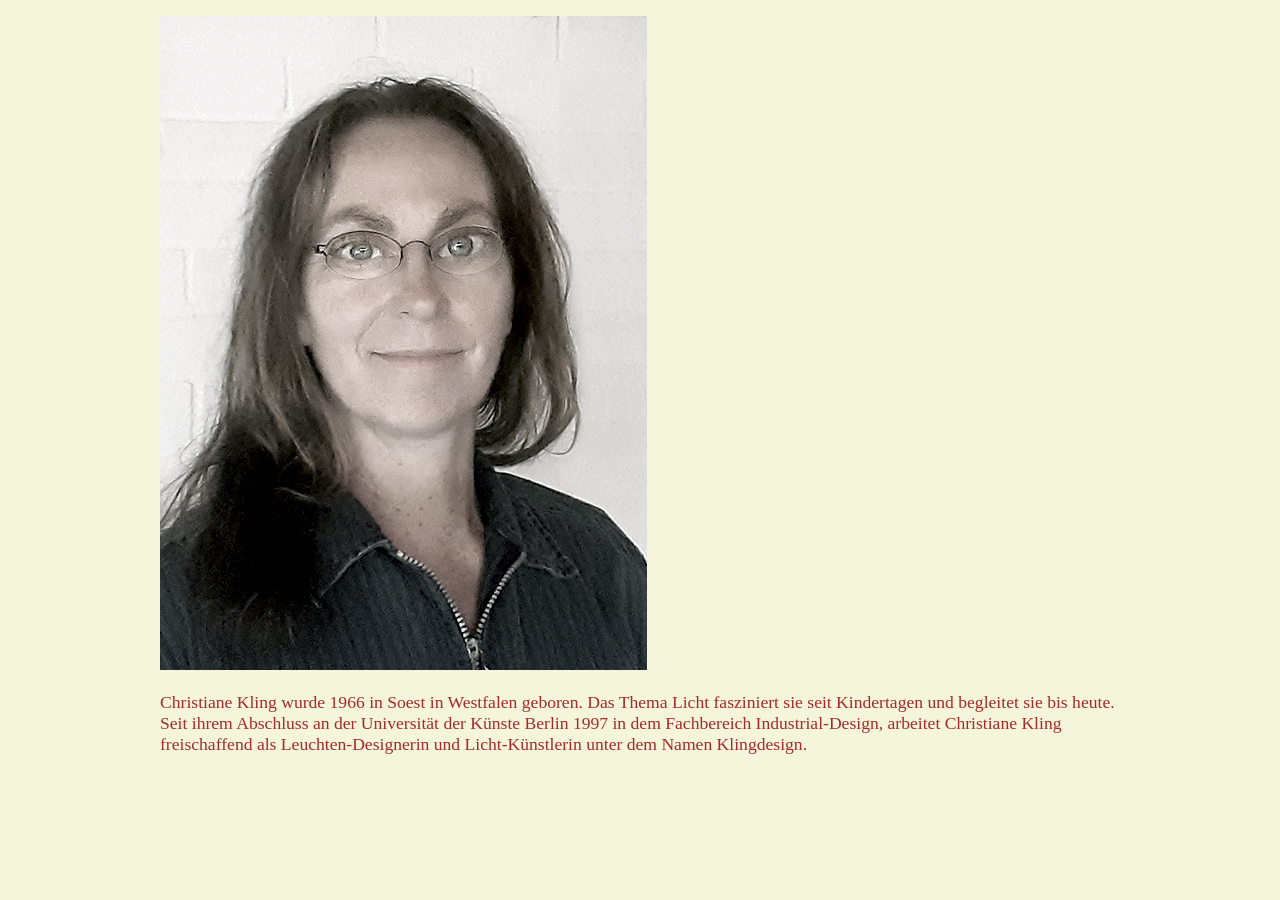
==== vita.html @ d46a72de "Initial commit!" ====
<!DOCTYPE html>
<html lang="de">
  <head>
    <meta charset="utf-8">
    <meta name"viewport" content="width=device-width, initial-scale=1.0">
    <title>KLINGDESIGN, Kontakt</title>
    <link rel="stylesheet" href="css/formate.css">

    <link rel="shortcut icon" href="favicon.ico" type="image/x-icon">

</head>

  <title>Vita</title>

    <img src="images/klingdesign-sw-1.jpg" alt="Christiane Kling">

<p>Christiane Kling wurde 1966 in Soest in Westfalen geboren. Das Thema Licht fasziniert sie seit Kindertagen und begleitet sie bis heute. Seit ihrem Abschluss an der Universität der Künste Berlin 1997 in dem Fachbereich Industrial-Design, arbeitet Christiane Kling
 freischaffend als Leuchten-Designerin und Licht-Künstlerin unter dem Namen Klingdesign.</p>
---- css/formate.css ----
@charset "utf-8";
/* CSS Document für Schreinerei Meier */

body {
  max-width:60em;
  margin: 1em auto;
  background-color: beige;
}

@media (min-width: 30em) { 
  #leistungen {
    display: grid;
    grid-template-columns: 1fr 12em;
  }

  #leistungen h2 {
    grid-column: 1 / -1;
  }
}

#angebot {
  background-color: firebrick;
  padding: 1em;
  width: 10em;
  text-align: center;
}

#angebot h3 {
  font-size: 2em;
  font-variant: small-caps;
  color: lightyellow;
}

#angebot p {
  color: white;
}

h1 {
	background-color: firebrick;
    color: beige;
	padding: 0.5em;
	font-family: sans-serif;
	border-radius: 0 1em 1em 1em;
}

h2 {
	font-size: 2.6em;
	color: firebrick;
	background-color: LightSalmon ;
	border: thin solid;
	font-family: cursive; 
	text-align: center;
}

p {
	color: brown;
	font-size: 1.1em;
}

header {
	height: 5em;
	padding: 0 1em;
	margin-bottom: 1em;
  	display: grid;
  	grid-template-columns: 6em 1fr 1fr;
}

header p:first-of-type{
  font-size: 2em;
  font-weight: bold;
}

header p:last-of-type {
    transform: rotate(-10deg);
    border: thin solid;
    padding: 0.5em;
    border-radius: 0.2em;
    align-self: end;
    width: 14em;
}
header #backlink {
 display:inline-block;
 text-shadow: none; 
 color: transparent;
 background: transparent;
 background-size: contain;
 width: 5em;
 height: 3em;
}

footer {
  	display: grid;
  	grid-template-columns: 1fr 10em;
}

footer > * {
  grid-column: -2 / -1;
}
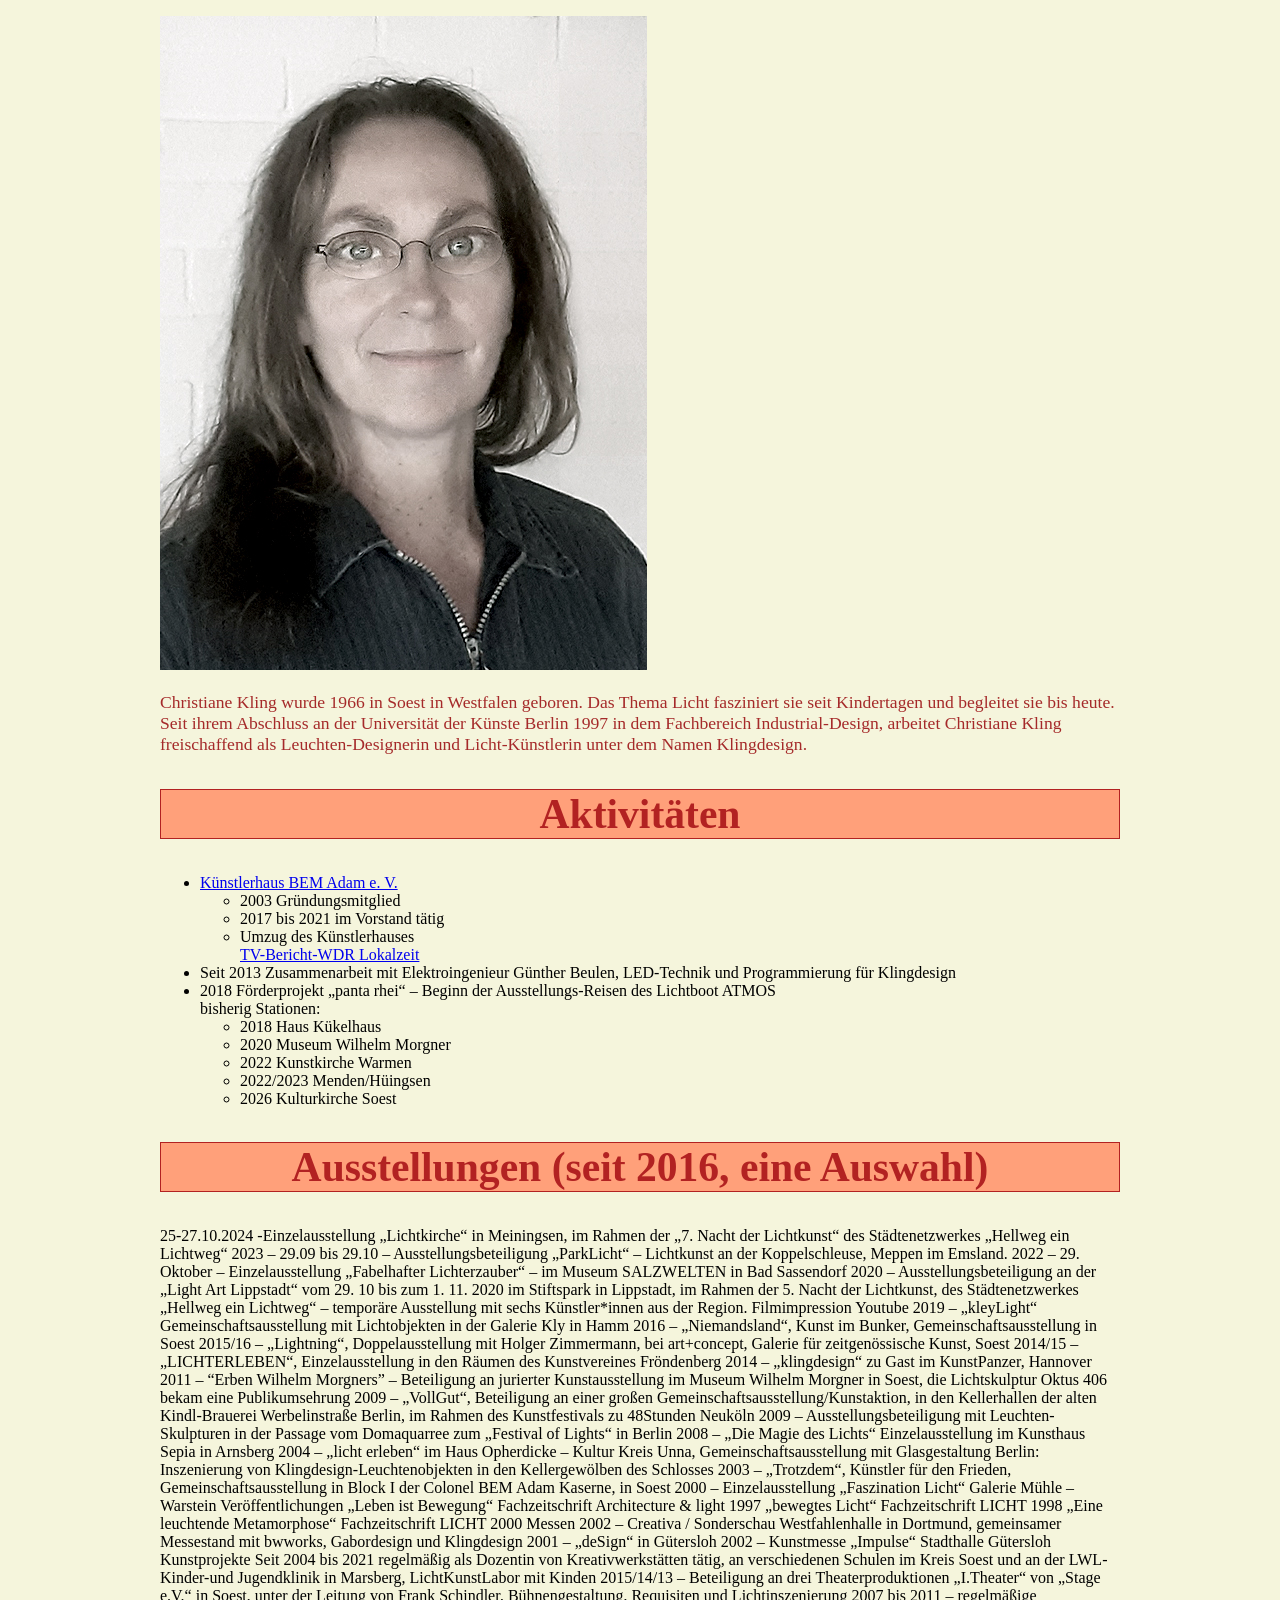
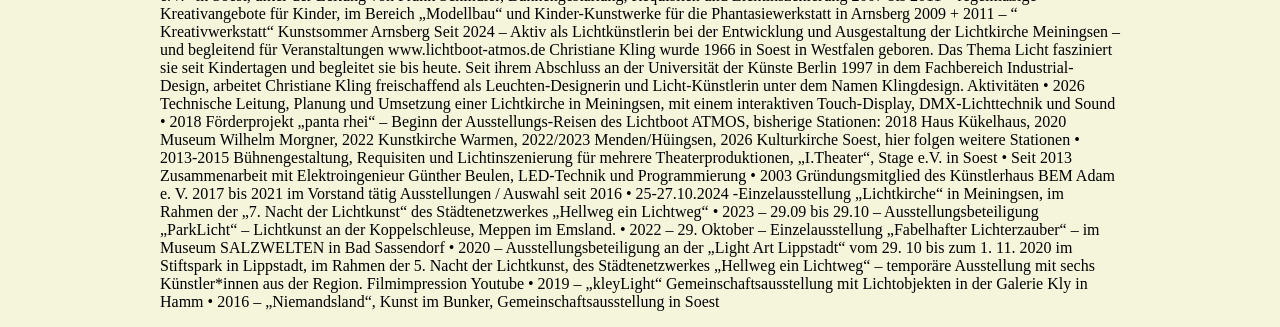
==== commit b679534d: "Add latest project!" ====
--- a/vita.html
+++ b/vita.html
@@ -17,4 +17,75 @@
 <p>Christiane Kling wurde 1966 in Soest in Westfalen geboren. Das Thema Licht fasziniert sie seit Kindertagen und begleitet sie bis heute. Seit ihrem Abschluss an der Universität der Künste Berlin 1997 in dem Fachbereich Industrial-Design, arbeitet Christiane Kling
  freischaffend als Leuchten-Designerin und Licht-Künstlerin unter dem Namen Klingdesign.</p>
 
+<h2>Aktivitäten</h2>
+<ul>
+  <li><a href="https://www.kuenstlerhaus-bem-adam.de/">Künstlerhaus BEM Adam e. V.</a>
+      <ul>
+	<li>2003 Gründungsmitglied</li>
+	<li>2017 bis 2021 im Vorstand tätig</li>
+	<li>Umzug des Künstlerhauses<br>
+	  <a href="https://www.youtube.com/watch?v=tJ8v0Gqt7DI/">TV-Bericht-WDR Lokalzeit</a></li>
+      </ul>
+  </li>
+  <li>Seit 2013 Zusammenarbeit mit Elektroingenieur Günther Beulen, LED-Technik und Programmierung für Klingdesign</li>
+  <li>2018 Förderprojekt „panta rhei“ – Beginn der Ausstellungs-Reisen des Lichtboot ATMOS<br>
+    bisherig Stationen:
+    <ul>
+      <li> 2018 Haus Kükelhaus</li>
+      <li> 2020 Museum Wilhelm Morgner</li>
+      <li> 2022 Kunstkirche Warmen</li>
+      <li> 2022/2023 Menden/Hüingsen</li>
+      <li> 2026 Kulturkirche Soest</li>
+    </ul>
+</ul>
 
+<h2>Ausstellungen (seit 2016, eine Auswahl)</h2>
+25-27.10.2024 -Einzelausstellung „Lichtkirche“ in Meiningsen, im Rahmen der „7. Nacht der Lichtkunst“ des Städtenetzwerkes „Hellweg ein Lichtweg“
+2023 – 29.09 bis 29.10 – Ausstellungsbeteiligung „ParkLicht“ – Lichtkunst an der Koppelschleuse, Meppen im Emsland.
+2022 – 29. Oktober – Einzelausstellung „Fabelhafter Lichterzauber“ – im Museum SALZWELTEN in Bad Sassendorf
+2020 – Ausstellungsbeteiligung an der „Light Art Lippstadt“ vom 29. 10 bis zum 1. 11. 2020 im Stiftspark in Lippstadt, im Rahmen der 5. Nacht der Lichtkunst, des Städtenetzwerkes „Hellweg ein Lichtweg“ – temporäre Ausstellung mit sechs Künstler*innen aus der Region. Filmimpression Youtube
+2019 – „kleyLight“ Gemeinschaftsausstellung mit Lichtobjekten in der Galerie Kly in Hamm
+2016 – „Niemandsland“, Kunst im Bunker, Gemeinschaftsausstellung in Soest
+2015/16 – „Lightning“, Doppelausstellung mit Holger Zimmermann, bei art+concept, Galerie für zeitgenössische Kunst, Soest
+2014/15 – „LICHTERLEBEN“, Einzelausstellung in den Räumen des Kunstvereines Fröndenberg
+2014 – „klingdesign“ zu Gast im KunstPanzer, Hannover
+2011 – “Erben Wilhelm Morgners” – Beteiligung an jurierter Kunstausstellung im Museum Wilhelm Morgner in Soest, die Lichtskulptur Oktus 406 bekam eine Publikumsehrung
+2009 – „VollGut“, Beteiligung an einer großen Gemeinschaftsausstellung/Kunstaktion, in den Kellerhallen der alten Kindl-Brauerei Werbelinstraße Berlin, im Rahmen des Kunstfestivals zu 48Stunden Neuköln
+2009 – Ausstellungsbeteiligung mit Leuchten-Skulpturen in der Passage vom Domaquarree zum „Festival of Lights“ in Berlin
+2008 – „Die Magie des Lichts“ Einzelausstellung im Kunsthaus Sepia in Arnsberg
+2004 – „licht erleben“ im Haus Opherdicke – Kultur Kreis Unna, Gemeinschaftsausstellung mit Glasgestaltung Berlin: Inszenierung von Klingdesign-Leuchtenobjekten in den Kellergewölben des Schlosses
+2003 – „Trotzdem“, Künstler für den Frieden, Gemeinschaftsausstellung in Block I der Colonel BEM Adam Kaserne, in Soest
+2000 – Einzelausstellung „Faszination Licht“ Galerie Mühle – Warstein
+Veröffentlichungen
+„Leben ist Bewegung“ Fachzeitschrift Architecture & light 1997
+„bewegtes Licht“ Fachzeitschrift LICHT 1998
+„Eine leuchtende Metamorphose“ Fachzeitschrift LICHT 2000
+Messen
+2002 – Creativa / Sonderschau Westfahlenhalle in Dortmund, gemeinsamer Messestand mit bwworks, Gabordesign und Klingdesign
+2001 – „deSign“ in Gütersloh
+2002 – Kunstmesse „Impulse“ Stadthalle Gütersloh
+Kunstprojekte
+Seit 2004 bis 2021 regelmäßig als Dozentin von Kreativwerkstätten tätig, an verschiedenen Schulen im Kreis Soest und an der LWL- Kinder-und Jugendklinik in Marsberg, LichtKunstLabor mit Kinden
+2015/14/13 – Beteiligung an drei Theaterproduktionen „I.Theater“ von „Stage e.V.“ in Soest, unter der Leitung von Frank Schindler, Bühnengestaltung, Requisiten und Lichtinszenierung
+2007 bis 2011 – regelmäßige Kreativangebote für Kinder, im Bereich „Modellbau“ und Kinder-Kunstwerke für die Phantasiewerkstatt in Arnsberg
+2009 + 2011 – “ Kreativwerkstatt“ Kunstsommer Arnsberg
+Seit 2024 – Aktiv als Lichtkünstlerin bei der Entwicklung und Ausgestaltung der Lichtkirche Meiningsen – und begleitend für Veranstaltungen
+www.lichtboot-atmos.de
+
+
+Christiane Kling wurde 1966 in Soest in Westfalen geboren. Das Thema Licht fasziniert sie seit Kindertagen und begleitet sie bis heute. Seit ihrem Abschluss an der Universität der Künste Berlin 1997 in dem Fachbereich Industrial-Design, arbeitet Christiane Kling freischaffend als Leuchten-Designerin und Licht-Künstlerin unter dem Namen Klingdesign.
+Aktivitäten
+    • 2026 Technische Leitung, Planung und Umsetzung einer Lichtkirche in Meiningsen, mit einem interaktiven Touch-Display, DMX-Lichttechnik und Sound
+    • 2018 Förderprojekt „panta rhei“ – Beginn der Ausstellungs-Reisen des Lichtboot ATMOS, bisherige Stationen: 2018 Haus Kükelhaus, 2020 Museum Wilhelm Morgner, 2022 Kunstkirche Warmen, 2022/2023 Menden/Hüingsen, 2026 Kulturkirche Soest, hier folgen weitere Stationen
+    • 2013-2015 Bühnengestaltung, Requisiten und Lichtinszenierung für mehrere Theaterproduktionen, „I.Theater“, Stage e.V. in Soest
+    • Seit 2013 Zusammenarbeit mit Elektroingenieur Günther Beulen, LED-Technik und Programmierung
+    • 2003 Gründungsmitglied des Künstlerhaus BEM Adam e. V.
+2017 bis 2021 im Vorstand tätig
+
+Ausstellungen / Auswahl seit 2016
+    • 25-27.10.2024 -Einzelausstellung „Lichtkirche“ in Meiningsen, im Rahmen der „7. Nacht der Lichtkunst“ des Städtenetzwerkes „Hellweg ein Lichtweg“
+    • 2023 – 29.09 bis 29.10 – Ausstellungsbeteiligung „ParkLicht“ – Lichtkunst an der Koppelschleuse, Meppen im Emsland.
+    • 2022 – 29. Oktober – Einzelausstellung „Fabelhafter Lichterzauber“ – im Museum SALZWELTEN in Bad Sassendorf
+    • 2020 – Ausstellungsbeteiligung an der „Light Art Lippstadt“ vom 29. 10 bis zum 1. 11. 2020 im Stiftspark in Lippstadt, im Rahmen der 5. Nacht der Lichtkunst, des Städtenetzwerkes „Hellweg ein Lichtweg“ – temporäre Ausstellung mit sechs Künstler*innen aus der Region. Filmimpression Youtube
+    • 2019 – „kleyLight“ Gemeinschaftsausstellung mit Lichtobjekten in der Galerie Kly in Hamm
+    • 2016 – „Niemandsland“, Kunst im Bunker, Gemeinschaftsausstellung in Soest
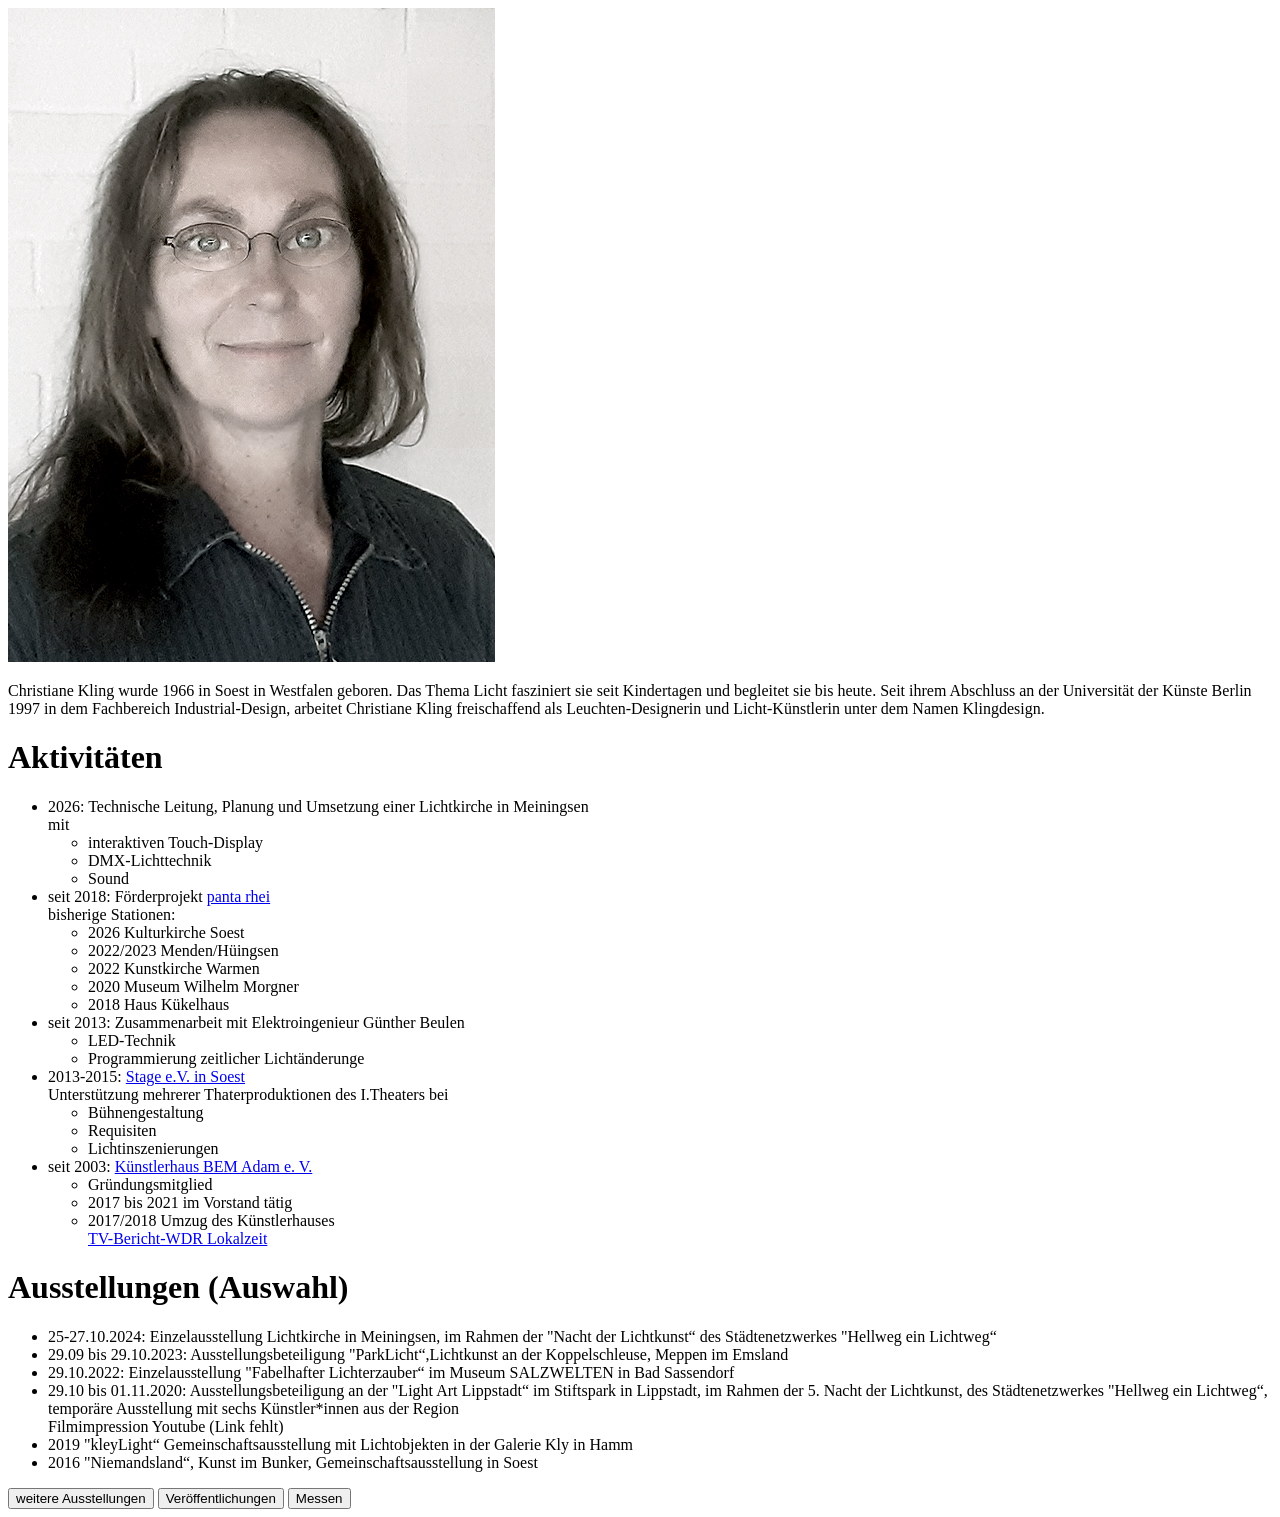
==== commit 76d515c8: "Extend vita!" ====
--- a/vita.html
+++ b/vita.html
@@ -3,89 +3,154 @@
   <head>
     <meta charset="utf-8">
     <meta name"viewport" content="width=device-width, initial-scale=1.0">
-    <title>KLINGDESIGN, Kontakt</title>
-    <link rel="stylesheet" href="css/formate.css">
+    <title>Chrsitiane Kling</title>
+    <!--<link rel="stylesheet" href="css/formate.css">-->
 
     <link rel="shortcut icon" href="favicon.ico" type="image/x-icon">
 
+    <style>
+      #moreExhibitions {
+	  display: none;
+	  margin-top: 20px;
+	  padding: 10px;
+	  background-color: #f0f0f0;
+	  border: 1px solid #ccc;
+      }
+      #publications {
+	  display: none;
+	  margin-top: 20px;
+	  padding: 10px;
+	  background-color: #f0f0f0;
+	  border: 1px solid #ccc;
+      }
+      #tradeFairs {
+	  display: none;
+	  margin-top: 20px;
+	  padding: 10px;
+	  background-color: #f0f0f0;
+	  border: 1px solid #ccc;
+      }
+    </style>
+
 </head>
-
+<body>
   <title>Vita</title>
 
     <img src="images/klingdesign-sw-1.jpg" alt="Christiane Kling">
 
-<p>Christiane Kling wurde 1966 in Soest in Westfalen geboren. Das Thema Licht fasziniert sie seit Kindertagen und begleitet sie bis heute. Seit ihrem Abschluss an der Universität der Künste Berlin 1997 in dem Fachbereich Industrial-Design, arbeitet Christiane Kling
- freischaffend als Leuchten-Designerin und Licht-Künstlerin unter dem Namen Klingdesign.</p>
+  <p>Christiane Kling wurde 1966 in Soest in Westfalen geboren. Das Thema Licht fasziniert sie seit Kindertagen und begleitet sie bis heute. Seit ihrem Abschluss an der Universität der Künste Berlin 1997 in dem Fachbereich Industrial-Design, arbeitet Christiane Kling freischaffend als Leuchten-Designerin und Licht-Künstlerin unter dem Namen Klingdesign.</p>
 
-<h2>Aktivitäten</h2>
-<ul>
-  <li><a href="https://www.kuenstlerhaus-bem-adam.de/">Künstlerhaus BEM Adam e. V.</a>
+  <h1>Aktivitäten</h1>
+  <ul>
+    <li>2026: Technische Leitung, Planung und Umsetzung einer Lichtkirche in Meiningsen<br>
+      mit
       <ul>
-	<li>2003 Gründungsmitglied</li>
+	<li>interaktiven Touch-Display</li>
+	<li>DMX-Lichttechnik</li>
+	<li>Sound</li>
+      </ul>
+    </li>
+
+    <li>seit 2018: Förderprojekt <a href="https://www.lichtboot-atmos.de/">panta rhei</a><br>
+      bisherige Stationen:
+      <ul>
+	<li> 2026 Kulturkirche Soest</li>
+	<li> 2022/2023 Menden/Hüingsen</li>
+	<li> 2022 Kunstkirche Warmen</li>
+	<li> 2020 Museum Wilhelm Morgner</li>
+	<li> 2018 Haus Kükelhaus</li>
+      </ul>
+    </li>
+
+    <li>seit 2013: Zusammenarbeit mit Elektroingenieur Günther Beulen
+      <ul>
+	<li>LED-Technik</li>
+	<li>Programmierung zeitlicher Lichtänderunge</li>
+      </ul>
+    </li>
+
+    <li>2013-2015: <a href="http://www.stage-soest.de/">Stage e.V. in Soest</a><br>
+      Unterstützung mehrerer Thaterproduktionen des I.Theaters bei
+      <ul>
+	<li>Bühnengestaltung</li>
+	<li>Requisiten</li>
+	<li>Lichtinszenierungen</li>
+      </ul>
+    </li>
+
+    <li>seit 2003: <a href="https://www.kuenstlerhaus-bem-adam.de/">Künstlerhaus BEM Adam e. V.</a>
+      <ul>
+	<li>Gründungsmitglied</li>
 	<li>2017 bis 2021 im Vorstand tätig</li>
-	<li>Umzug des Künstlerhauses<br>
+	<li>2017/2018 Umzug des Künstlerhauses<br>
 	  <a href="https://www.youtube.com/watch?v=tJ8v0Gqt7DI/">TV-Bericht-WDR Lokalzeit</a></li>
       </ul>
-  </li>
-  <li>Seit 2013 Zusammenarbeit mit Elektroingenieur Günther Beulen, LED-Technik und Programmierung für Klingdesign</li>
-  <li>2018 Förderprojekt „panta rhei“ – Beginn der Ausstellungs-Reisen des Lichtboot ATMOS<br>
-    bisherig Stationen:
+    </li>
+  </ul>
+
+    <h1>Ausstellungen (Auswahl)</h1>
+
     <ul>
-      <li> 2018 Haus Kükelhaus</li>
-      <li> 2020 Museum Wilhelm Morgner</li>
-      <li> 2022 Kunstkirche Warmen</li>
-      <li> 2022/2023 Menden/Hüingsen</li>
-      <li> 2026 Kulturkirche Soest</li>
+      <li>25-27.10.2024: Einzelausstellung Lichtkirche in Meiningsen, im Rahmen der "Nacht der Lichtkunst“ des Städtenetzwerkes "Hellweg ein Lichtweg“</li>
+      <li>29.09 bis 29.10.2023: Ausstellungsbeteiligung "ParkLicht“,Lichtkunst an der Koppelschleuse, Meppen im Emsland</li>
+      <li>29.10.2022: Einzelausstellung "Fabelhafter Lichterzauber“ im Museum SALZWELTEN in Bad Sassendorf</li>
+      <li>29.10 bis 01.11.2020: Ausstellungsbeteiligung an der "Light Art Lippstadt“ im Stiftspark in Lippstadt, im Rahmen der 5. Nacht der Lichtkunst, des Städtenetzwerkes "Hellweg ein Lichtweg“, temporäre Ausstellung mit sechs Künstler*innen aus der Region<br>
+	Filmimpression Youtube (Link fehlt)</li>
+      <li>2019 "kleyLight“ Gemeinschaftsausstellung mit Lichtobjekten in der Galerie Kly in Hamm</li>
+      <li>2016 "Niemandsland“, Kunst im Bunker, Gemeinschaftsausstellung in Soest</li>
     </ul>
-</ul>
 
-<h2>Ausstellungen (seit 2016, eine Auswahl)</h2>
-25-27.10.2024 -Einzelausstellung „Lichtkirche“ in Meiningsen, im Rahmen der „7. Nacht der Lichtkunst“ des Städtenetzwerkes „Hellweg ein Lichtweg“
-2023 – 29.09 bis 29.10 – Ausstellungsbeteiligung „ParkLicht“ – Lichtkunst an der Koppelschleuse, Meppen im Emsland.
-2022 – 29. Oktober – Einzelausstellung „Fabelhafter Lichterzauber“ – im Museum SALZWELTEN in Bad Sassendorf
-2020 – Ausstellungsbeteiligung an der „Light Art Lippstadt“ vom 29. 10 bis zum 1. 11. 2020 im Stiftspark in Lippstadt, im Rahmen der 5. Nacht der Lichtkunst, des Städtenetzwerkes „Hellweg ein Lichtweg“ – temporäre Ausstellung mit sechs Künstler*innen aus der Region. Filmimpression Youtube
-2019 – „kleyLight“ Gemeinschaftsausstellung mit Lichtobjekten in der Galerie Kly in Hamm
-2016 – „Niemandsland“, Kunst im Bunker, Gemeinschaftsausstellung in Soest
-2015/16 – „Lightning“, Doppelausstellung mit Holger Zimmermann, bei art+concept, Galerie für zeitgenössische Kunst, Soest
-2014/15 – „LICHTERLEBEN“, Einzelausstellung in den Räumen des Kunstvereines Fröndenberg
-2014 – „klingdesign“ zu Gast im KunstPanzer, Hannover
-2011 – “Erben Wilhelm Morgners” – Beteiligung an jurierter Kunstausstellung im Museum Wilhelm Morgner in Soest, die Lichtskulptur Oktus 406 bekam eine Publikumsehrung
-2009 – „VollGut“, Beteiligung an einer großen Gemeinschaftsausstellung/Kunstaktion, in den Kellerhallen der alten Kindl-Brauerei Werbelinstraße Berlin, im Rahmen des Kunstfestivals zu 48Stunden Neuköln
-2009 – Ausstellungsbeteiligung mit Leuchten-Skulpturen in der Passage vom Domaquarree zum „Festival of Lights“ in Berlin
-2008 – „Die Magie des Lichts“ Einzelausstellung im Kunsthaus Sepia in Arnsberg
-2004 – „licht erleben“ im Haus Opherdicke – Kultur Kreis Unna, Gemeinschaftsausstellung mit Glasgestaltung Berlin: Inszenierung von Klingdesign-Leuchtenobjekten in den Kellergewölben des Schlosses
-2003 – „Trotzdem“, Künstler für den Frieden, Gemeinschaftsausstellung in Block I der Colonel BEM Adam Kaserne, in Soest
-2000 – Einzelausstellung „Faszination Licht“ Galerie Mühle – Warstein
-Veröffentlichungen
-„Leben ist Bewegung“ Fachzeitschrift Architecture & light 1997
-„bewegtes Licht“ Fachzeitschrift LICHT 1998
-„Eine leuchtende Metamorphose“ Fachzeitschrift LICHT 2000
-Messen
-2002 – Creativa / Sonderschau Westfahlenhalle in Dortmund, gemeinsamer Messestand mit bwworks, Gabordesign und Klingdesign
-2001 – „deSign“ in Gütersloh
-2002 – Kunstmesse „Impulse“ Stadthalle Gütersloh
-Kunstprojekte
-Seit 2004 bis 2021 regelmäßig als Dozentin von Kreativwerkstätten tätig, an verschiedenen Schulen im Kreis Soest und an der LWL- Kinder-und Jugendklinik in Marsberg, LichtKunstLabor mit Kinden
-2015/14/13 – Beteiligung an drei Theaterproduktionen „I.Theater“ von „Stage e.V.“ in Soest, unter der Leitung von Frank Schindler, Bühnengestaltung, Requisiten und Lichtinszenierung
-2007 bis 2011 – regelmäßige Kreativangebote für Kinder, im Bereich „Modellbau“ und Kinder-Kunstwerke für die Phantasiewerkstatt in Arnsberg
-2009 + 2011 – “ Kreativwerkstatt“ Kunstsommer Arnsberg
-Seit 2024 – Aktiv als Lichtkünstlerin bei der Entwicklung und Ausgestaltung der Lichtkirche Meiningsen – und begleitend für Veranstaltungen
-www.lichtboot-atmos.de
+    <button onclick="showMoreExhibitions()">weitere Ausstellungen</button>
+    <div id="moreExhibitions">
+      <p>weitere Ausstellungen
+        <ul>
+          <li>2015/16 "Lightning“, Doppelausstellung mit Holger Zimmermann, bei art+concept, Galerie für zeitgenössische Kunst, Soest</li>
+          <li>2014/15 "LICHTERLEBEN“, Einzelausstellung in den Räumen des Kunstvereines Fröndenberg</li>
+          <li>2014 Kunst im Bunker, Soest</li>
+          <li>2014 "klingdesign“ zu Gast im KunstPanzer, Hannover</li>
+          <li>2011 “Erben Wilhelm Morgners” – Beteiligung an jurierter Kunstausstellung im Museum Wilhelm Morgner in Soest, die Lichtskulptur Oktus 406 bekam eine Publikumsehrung</li>
+          <li>2009 "VollGut“, Beteiligung an einer großen Gemeinschaftsausstellung/Kunstaktion, in den Kellerhallen der alten Kindl-Brauerei Werbelinstraße Berlin, im Rahmen des Kunstfestivals zu 48Stunden Neuköln</li>
+          <li>2009 Ausstellungsbeteiligung mit Leuchten-Skulpturen in der Passage vom Domaquarree zum "Festival of Lights“ in Berlin</li>
+          <li>2008 "Die Magie des Lichts“ Einzelausstellung im Kunsthaus Sepia in Arnsberg</li>
+          <li>2004: "Licht erleben“ im Haus Opherdicke Kultur Kreis Unna, Gemeinschaftsausstellung mit Glasgestaltung Berlin: Inszenierung von Klingdesign-Leuchtenobjekten in den Kellergewölben des Schlosses</li>
+          <li>2003: "Trotzdem“, Künstler für den Frieden, Gemeinschaftsausstellung in Block I der Colonel BEM Adam Kaserne, in Soest</li>
+          <li>2000: Einzelausstellung "Faszination Licht“ Galerie Mühle Warstein</li>
+        </ul>
+      </p>
+    </div>
 
+    <button onclick="showPublications()">Veröffentlichungen</button>
+    <div id="publications">
+      <p>Veröffentlichungen
+	<ul>
+	  <li>"Leben ist Bewegung“, Fachzeitschrift Architecture & light 1997</li>
+	  <li>"bewegtes Licht“, Fachzeitschrift LICHT 1998</li>
+	  <li>"Eine leuchtende Metamorphose", Fachzeitschrift LICHT 2000</li>
+	</ul>
+      </p>
+    </div>
 
-Christiane Kling wurde 1966 in Soest in Westfalen geboren. Das Thema Licht fasziniert sie seit Kindertagen und begleitet sie bis heute. Seit ihrem Abschluss an der Universität der Künste Berlin 1997 in dem Fachbereich Industrial-Design, arbeitet Christiane Kling freischaffend als Leuchten-Designerin und Licht-Künstlerin unter dem Namen Klingdesign.
-Aktivitäten
-    • 2026 Technische Leitung, Planung und Umsetzung einer Lichtkirche in Meiningsen, mit einem interaktiven Touch-Display, DMX-Lichttechnik und Sound
-    • 2018 Förderprojekt „panta rhei“ – Beginn der Ausstellungs-Reisen des Lichtboot ATMOS, bisherige Stationen: 2018 Haus Kükelhaus, 2020 Museum Wilhelm Morgner, 2022 Kunstkirche Warmen, 2022/2023 Menden/Hüingsen, 2026 Kulturkirche Soest, hier folgen weitere Stationen
-    • 2013-2015 Bühnengestaltung, Requisiten und Lichtinszenierung für mehrere Theaterproduktionen, „I.Theater“, Stage e.V. in Soest
-    • Seit 2013 Zusammenarbeit mit Elektroingenieur Günther Beulen, LED-Technik und Programmierung
-    • 2003 Gründungsmitglied des Künstlerhaus BEM Adam e. V.
-2017 bis 2021 im Vorstand tätig
+    <button onclick="showTradeFairs()">Messen</button>
+    <div id="tradeFairs">
+      <p>Messen
+	<ul>
+	  <li>2002 Creativa, Sonderschau Westfahlenhalle in Dortmund, gemeinsamer Messestand mit bwworks, Gabordesign und Klingdesign</li>
+	  <li>2001 – „deSign“ in Gütersloh</li>
+	  <li>2002: Kunstmesse "Impulse“ Stadthalle Gütersloh</li>
+	</ul>
+      <p>
+    </div>
 
-Ausstellungen / Auswahl seit 2016
-    • 25-27.10.2024 -Einzelausstellung „Lichtkirche“ in Meiningsen, im Rahmen der „7. Nacht der Lichtkunst“ des Städtenetzwerkes „Hellweg ein Lichtweg“
-    • 2023 – 29.09 bis 29.10 – Ausstellungsbeteiligung „ParkLicht“ – Lichtkunst an der Koppelschleuse, Meppen im Emsland.
-    • 2022 – 29. Oktober – Einzelausstellung „Fabelhafter Lichterzauber“ – im Museum SALZWELTEN in Bad Sassendorf
-    • 2020 – Ausstellungsbeteiligung an der „Light Art Lippstadt“ vom 29. 10 bis zum 1. 11. 2020 im Stiftspark in Lippstadt, im Rahmen der 5. Nacht der Lichtkunst, des Städtenetzwerkes „Hellweg ein Lichtweg“ – temporäre Ausstellung mit sechs Künstler*innen aus der Region. Filmimpression Youtube
-    • 2019 – „kleyLight“ Gemeinschaftsausstellung mit Lichtobjekten in der Galerie Kly in Hamm
-    • 2016 – „Niemandsland“, Kunst im Bunker, Gemeinschaftsausstellung in Soest
+    <script>
+      function showMoreExhibitions() {
+	  document.getElementById("moreExhibitions").style.display = "block";
+      }
+      function showPublications() {
+	  document.getElementById("publications").style.display = "block";
+      }
+      function showTradeFairs() {
+	  document.getElementById("tradeFairs").style.display = "block";
+      }
+    </script>
+</body>
+</html>
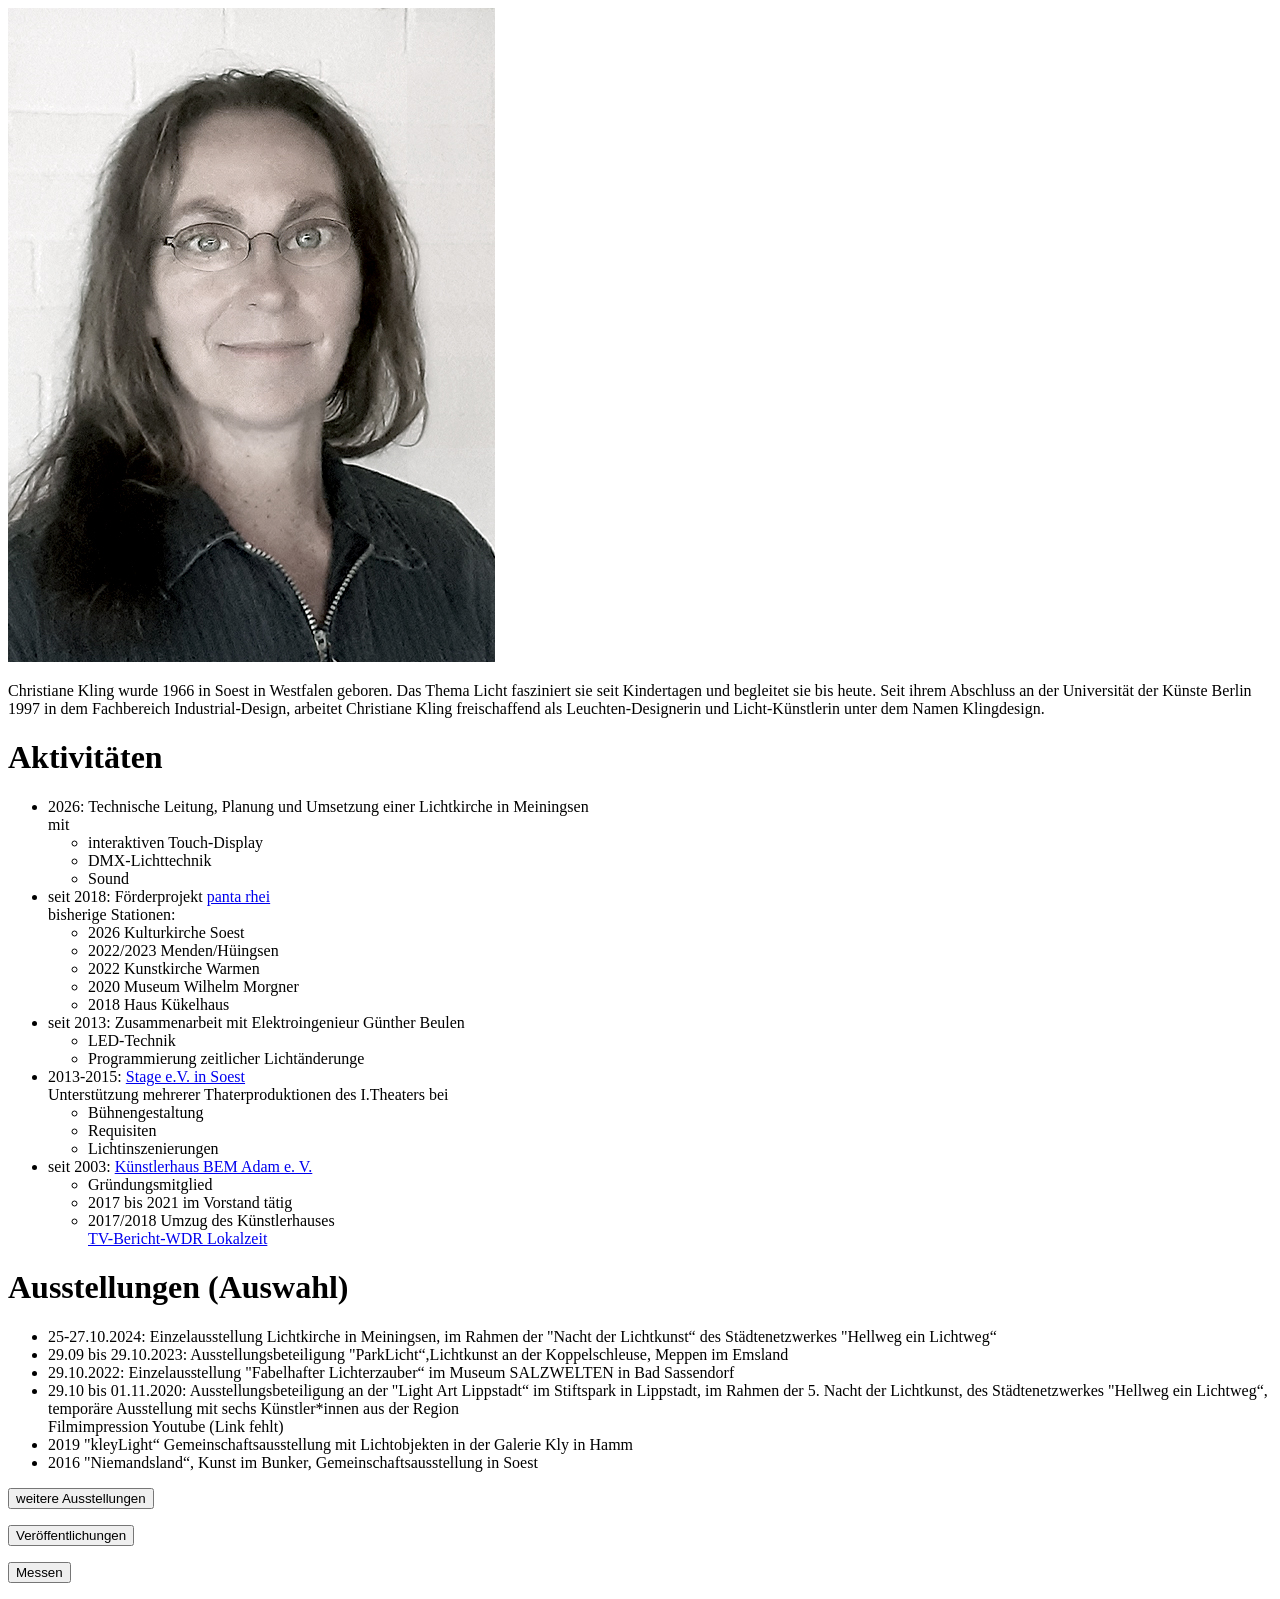
==== commit 1090a466: "Move buttons inside paragraphs!" ====
--- a/vita.html
+++ b/vita.html
@@ -99,7 +99,8 @@
       <li>2019 "kleyLight“ Gemeinschaftsausstellung mit Lichtobjekten in der Galerie Kly in Hamm</li>
       <li>2016 "Niemandsland“, Kunst im Bunker, Gemeinschaftsausstellung in Soest</li>
     </ul>
-
+    
+  <p>    
     <button onclick="showMoreExhibitions()">weitere Ausstellungen</button>
     <div id="moreExhibitions">
       <p>weitere Ausstellungen
@@ -118,7 +119,9 @@
         </ul>
       </p>
     </div>
-
+  </p>
+    
+  <p>
     <button onclick="showPublications()">Veröffentlichungen</button>
     <div id="publications">
       <p>Veröffentlichungen
@@ -129,7 +132,9 @@
 	</ul>
       </p>
     </div>
+  </p>
 
+  <p>
     <button onclick="showTradeFairs()">Messen</button>
     <div id="tradeFairs">
       <p>Messen
@@ -140,7 +145,8 @@
 	</ul>
       <p>
     </div>
-
+  </p>
+  
     <script>
       function showMoreExhibitions() {
 	  document.getElementById("moreExhibitions").style.display = "block";
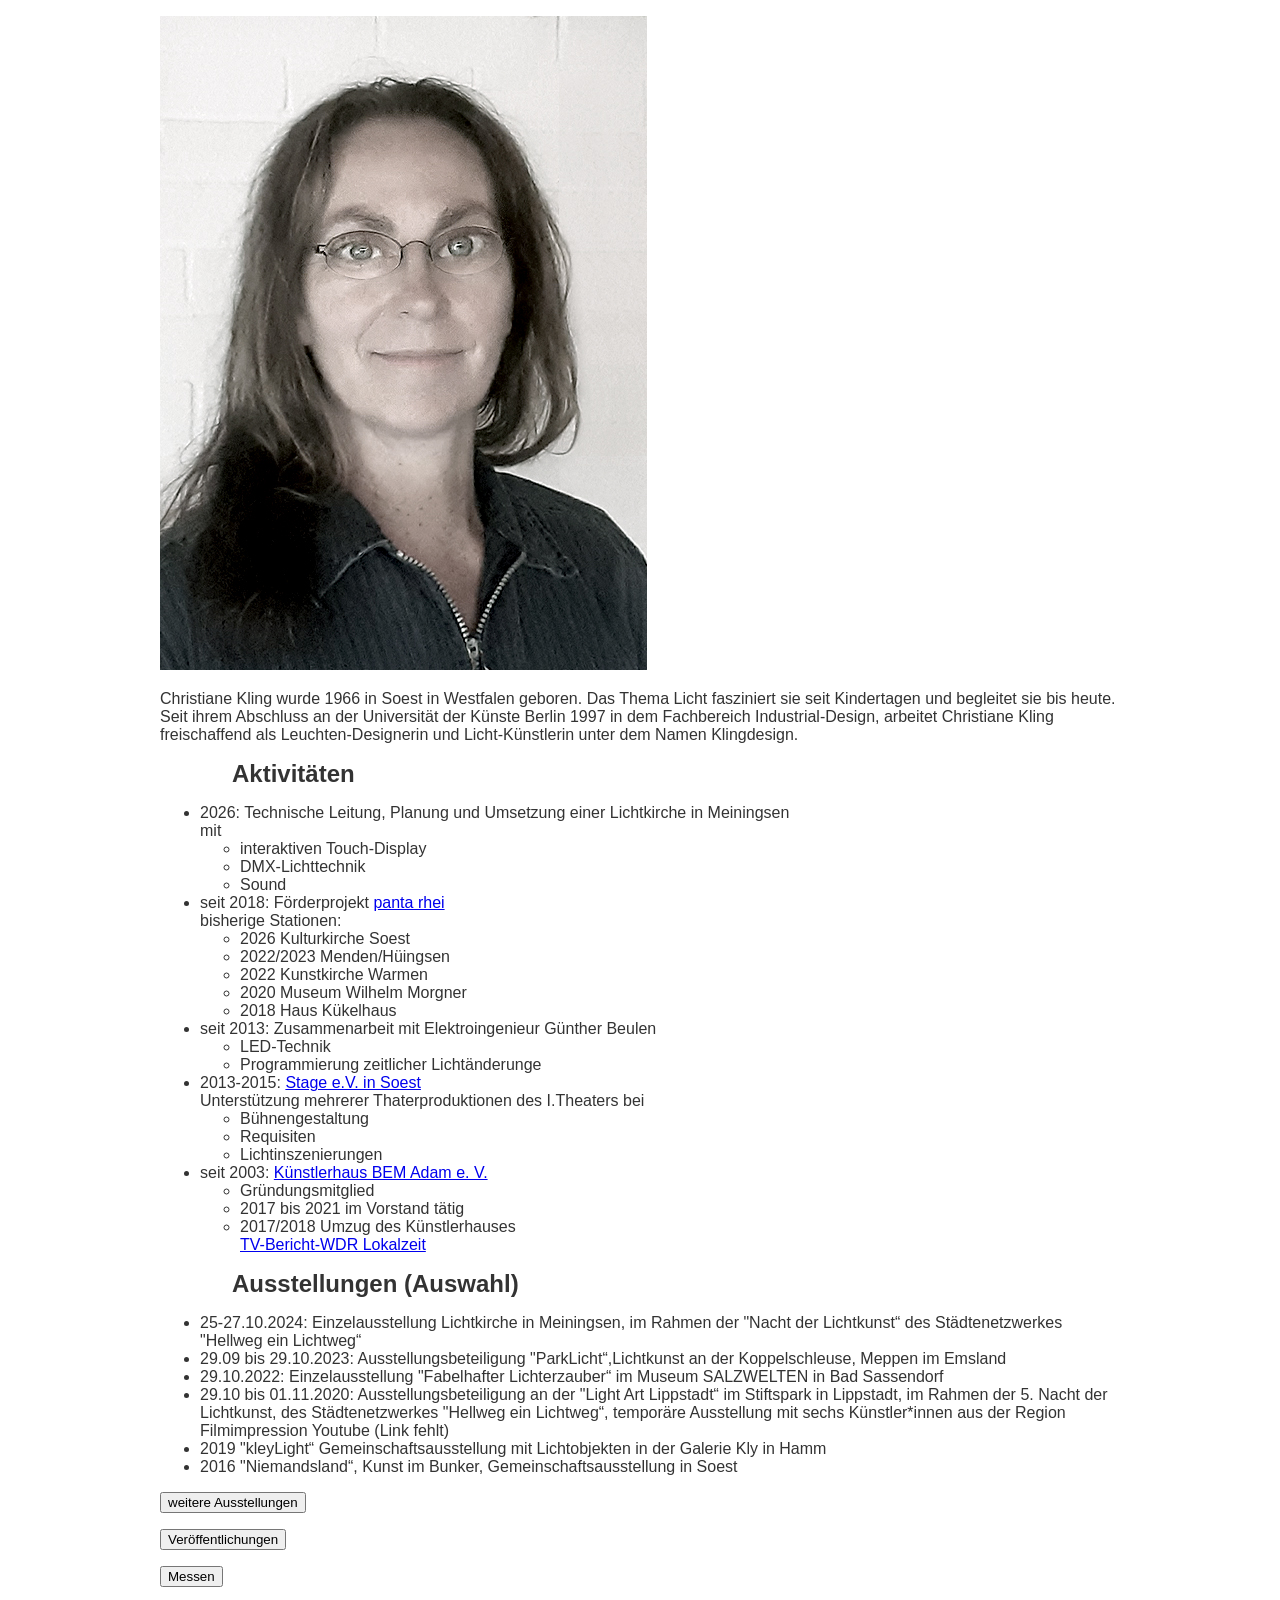
==== commit e9b741ed: "Use klingdesign's css file!" ====
--- a/vita.html
+++ b/vita.html
@@ -4,7 +4,7 @@
     <meta charset="utf-8">
     <meta name"viewport" content="width=device-width, initial-scale=1.0">
     <title>Chrsitiane Kling</title>
-    <!--<link rel="stylesheet" href="css/formate.css">-->
+    <link rel="stylesheet" href="css/klingdesign.css">
 
     <link rel="shortcut icon" href="favicon.ico" type="image/x-icon">
 
--- a/css/klingdesign.css
+++ b/css/klingdesign.css
@@ -0,0 +1,84 @@
+.media {
+    list-style-type: none;
+    max-width: 150em;
+}
+
+.media li {
+    display: grid;
+    grid-template-columns: 1fr 1fr;
+    grid-template-rows: 1 ;
+    gap: 1em;
+    margin-bottom: 1em;
+}
+
+.media li>img {
+    grid-row: 1 / 3;
+    width: min(90%, 25em);
+}
+
+.media h3 {
+    font: bold 1.2em/1.5 Helvetica, Verdana, sans-serif;
+    margin-top: 0;
+}
+
+.media p {
+    font: 100 0.75em/1.5 Georgia, Times New Roman, serif;
+    margin: 0;
+}
+
+li:hover {
+    background: #F1F3F4;
+    cursor: pointer;
+}
+/* Grundlayout fr SELFHTML-Beispiele */
+
+body {
+    margin: 1em auto;
+    max-width: 60em;
+    font-family: sans-serif;
+    color: #333333;
+}
+
+h1 {
+    font-size: 1.5rem;
+    position: relative;
+    padding-left: 3em;
+}
+
+h1:before {
+    position: absolute;
+    left: 0;
+    content: "";
+    width: 2rem;
+    border: thin solid transparent;
+    aspect-ratio: 1/1;
+    //    background: url("https://wiki.selfhtml.org/images/4/45/SELF-Logo.svg") no-repeat;
+    background-size: cover;
+}
+
+html {
+    background: transparent!important;
+    --blue: #337599;
+    --green: #93b946;
+    --red: #c82f04;
+    --yellow: #dfac20;
+    --lightblue: #d6e3eb;
+    --lightgreen: #ebf5d7;
+    --lightred: #ffebe6;
+    --lightyellow: #f9eed2;
+}
+
+.hinweis {
+    border-inline-start: thick solid var(--red);
+    padding-inline-start: 1em;
+}
+
+kbd {
+    background: #f9f9f9 linear-gradient(to bottom, #eee, #f9f9f9, #eee) repeat scroll 0 0;
+    border: thin solid #aaa;
+    border-radius: 2px;
+    box-shadow: 1px 2px 2px #ddd;
+    font-family: inherit;
+    font-size: 0.9em;
+    padding: 0 0.5em;
+}
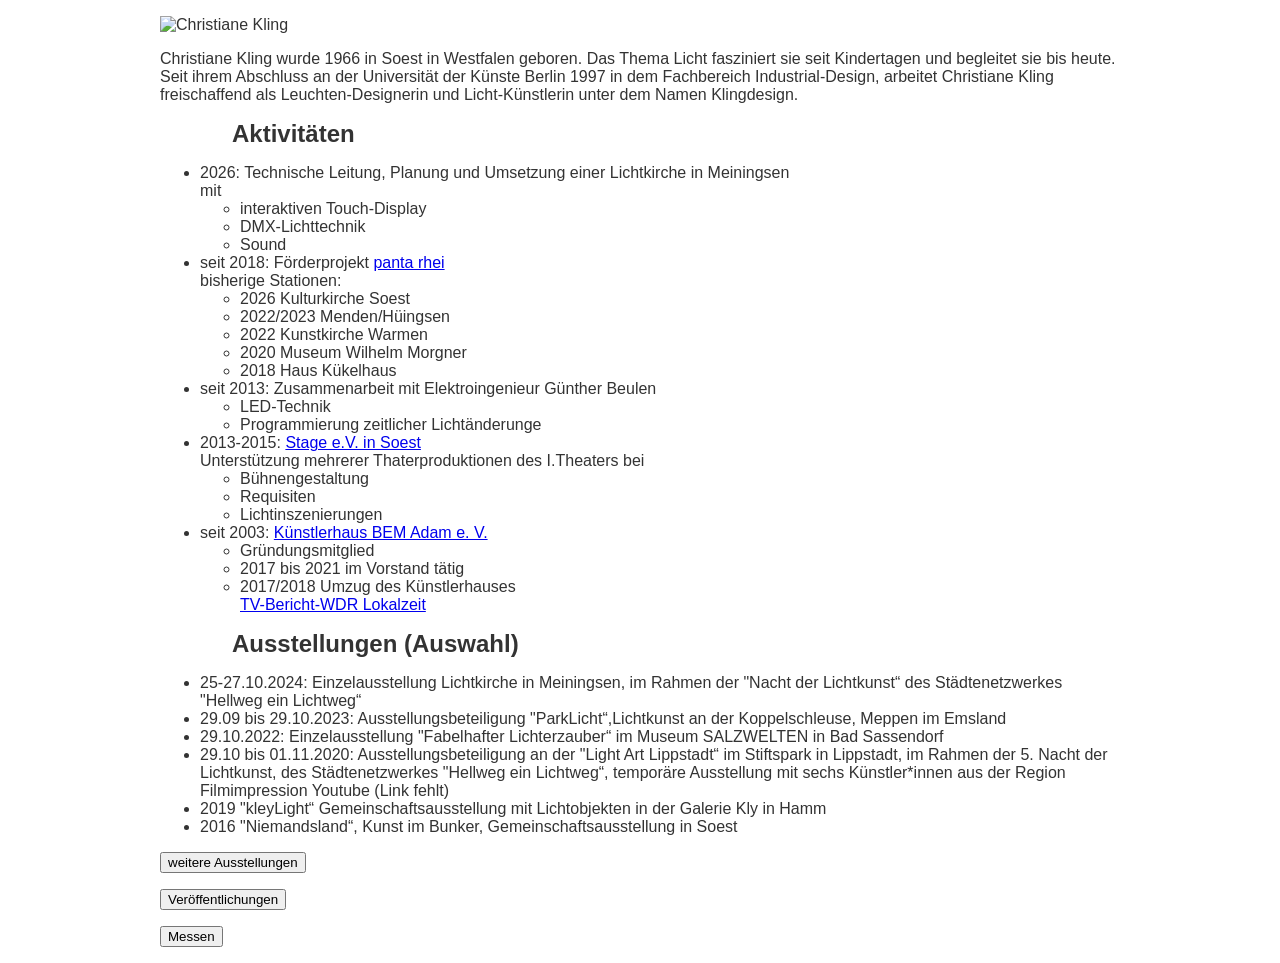
==== commit fb6f3bf2: "Move code to files!" ====
--- a/vita.html
+++ b/vita.html
@@ -7,7 +7,8 @@
     <link rel="stylesheet" href="css/klingdesign.css">
 
     <link rel="shortcut icon" href="favicon.ico" type="image/x-icon">
-
+    <script src="js/show-buttons.js"></script>
+    
     <style>
       #moreExhibitions {
 	  display: none;
@@ -36,7 +37,7 @@
 <body>
   <title>Vita</title>
 
-    <img src="images/klingdesign-sw-1.jpg" alt="Christiane Kling">
+    <img src="images/Christiane-Kling.jpg" alt="Christiane Kling">
 
   <p>Christiane Kling wurde 1966 in Soest in Westfalen geboren. Das Thema Licht fasziniert sie seit Kindertagen und begleitet sie bis heute. Seit ihrem Abschluss an der Universität der Künste Berlin 1997 in dem Fachbereich Industrial-Design, arbeitet Christiane Kling freischaffend als Leuchten-Designerin und Licht-Künstlerin unter dem Namen Klingdesign.</p>
 
@@ -146,17 +147,6 @@
       <p>
     </div>
   </p>
-  
-    <script>
-      function showMoreExhibitions() {
-	  document.getElementById("moreExhibitions").style.display = "block";
-      }
-      function showPublications() {
-	  document.getElementById("publications").style.display = "block";
-      }
-      function showTradeFairs() {
-	  document.getElementById("tradeFairs").style.display = "block";
-      }
-    </script>
+
 </body>
 </html>
--- a/css/klingdesign.css
+++ b/css/klingdesign.css
@@ -82,3 +82,157 @@
     font-size: 0.9em;
     padding: 0 0.5em;
 }
+
+/* Slideshow */
+.gallery {
+  & a {
+    text-decoration: none;
+    display: inline-block;
+
+    &:focus {
+      outline: 2px solid black;
+    }
+
+    & img {
+      width: 100px;
+      display: block;
+    }
+  }
+}
+
+#gallery-fullview {
+  width: 100vw; height: 100vh;
+  padding: 2em 5vw 8vh 5vw;
+  background-color: #888;
+  box-sizing: border-box;
+  border-radius: 10px;
+
+  &::backdrop {
+    background: rgb(200 200 200 /.8) ;
+  }
+
+  & figure {
+    border: thin solid #aaa;
+    margin: 0;
+    box-sizing: border-box;
+    width: 100%;
+    height: 100%;
+    background: #ccc;
+  }
+
+  & img {
+    display: block;
+    margin: auto;
+    width: 100%;
+    height: 100%;
+    object-fit: contain;
+  }
+
+  & figcaption {
+    font-style: italic;
+    text-align: center;
+    background-color: white;
+  }
+
+  & button {
+    position: absolute;
+    width: 2rem;
+    height: 2rem;
+    cursor: pointer;
+    border: 0;
+    background-color: transparent;
+    --fill: none;
+    --stroke: white;
+
+    &:focus {
+      outline: none;
+    }
+
+    &[value=close],
+    &[value=shuffle],
+    &[value=play] {
+      top: 0;
+      right: 0;
+      --fill: firebrick;
+
+      &:hover,
+      &:focus {
+        --fill: red;
+      }
+    }
+
+    &[value=shuffle],
+    &[value=play] {
+      & svg {
+        &:nth-of-type(1) {
+          display: inline;
+        }
+
+        &:nth-of-type(2) {
+          display: none;
+        }
+      }
+    }
+
+    &[value=shuffle] {
+      right: 4rem;
+
+      .shuffle & svg {
+        &:nth-of-type(1) {
+          display: none;
+        }
+
+        &:nth-of-type(2) {
+          display: inline;
+        }
+      }
+    }
+
+    &[value=play] {
+      right: 8rem;
+
+      .play & svg {
+        &:nth-of-type(1) {
+          display: none;
+        }
+
+        &:nth-of-type(2) {
+          display: inline;
+        }
+      }
+    }
+
+    &[value=prev],
+    &[value=next] {
+      top: calc(50% - 100px);
+      width: 100px;
+      height: 200px;
+      padding: 0;
+      --stroke: #fff6;
+
+      &:hover,
+      &:focus {
+        --stroke: skyblue;
+      }
+    }
+
+    &[value=prev] {
+      left: 2vw;
+    }
+
+    &[value=next] {
+      right: 2vw;
+    }
+  }
+}
+
+.visually-hidden {
+	position: absolute !important;
+	clip: rect(1px, 1px, 1px, 1px) !important;
+	padding: 0 !important;
+	border: 0 !important;
+	height: 1px !important;
+	width: 1px !important;
+	overflow: hidden !important;
+	white-space: nowrap !important;
+}
